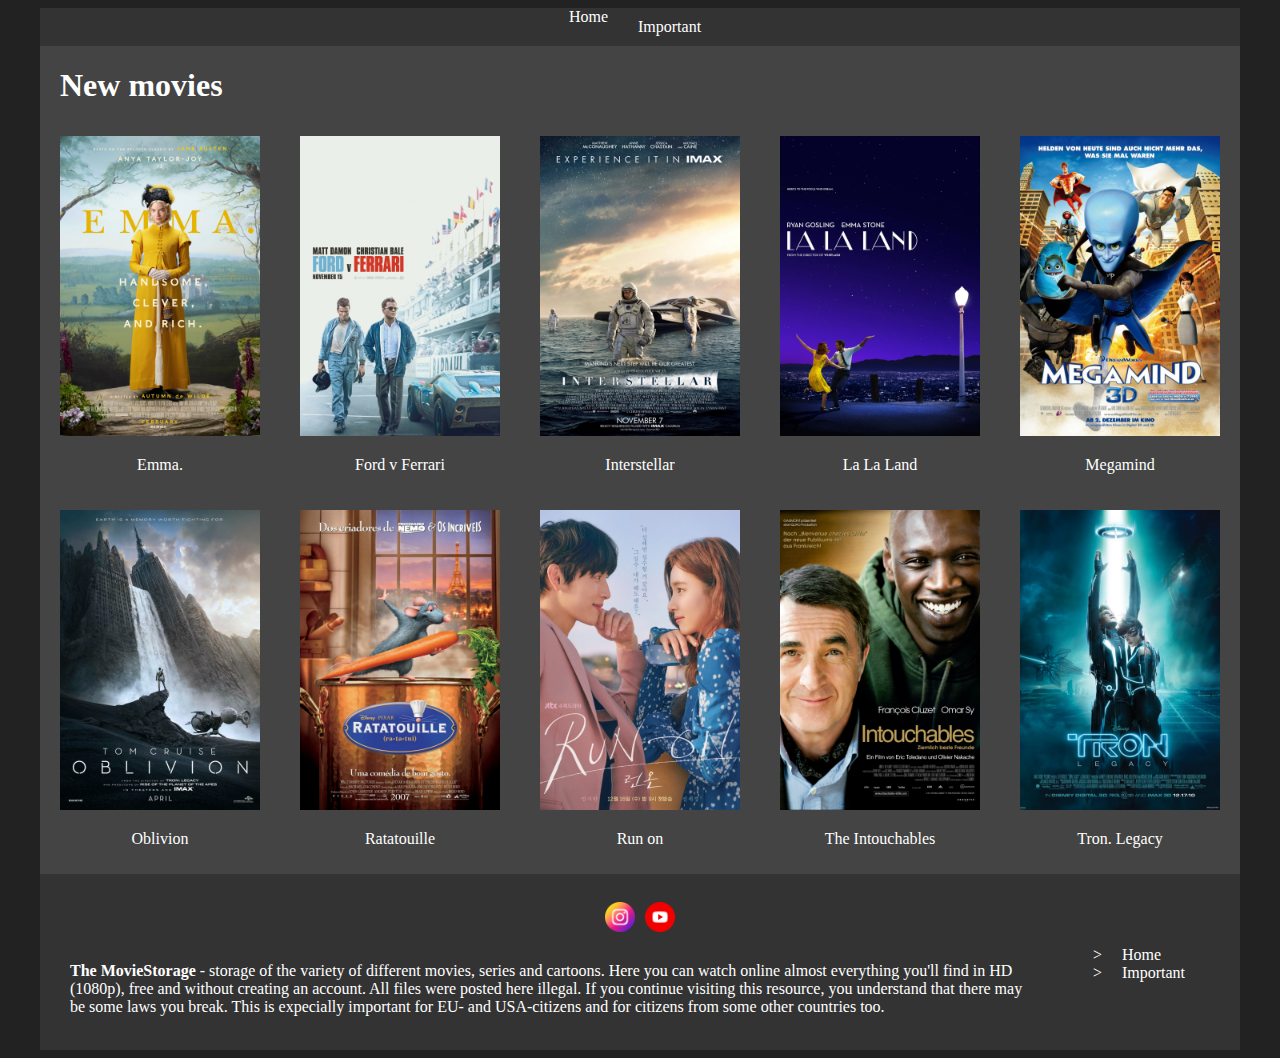
==== index.html @ 571b0d3d "Add files via upload" ====
<!DOCTYPE html>
<html lang="en">
    <head>
        <meta charset="UTF-8">
        <link href="styles.css" rel="stylesheet">
        <title>TheMS | New movies</title>
    </head>
    <body>
        <div class="container">
            <header>
                <nav>
                    <ul>
                        <il><a href="index.html">Home</a></il>
                        <li><a href="important.html" title="Various important information">Important</a></li>
                    </ul>
                </nav>
            </header>
            <main>
                <h1 class="main-h1">New movies</h1>
                <section class="listing">
                    <div class="movie">
                        <a href="movies/emma_2020.html"><img src="posters/emma_2020.png" alt="Emma. (2020)"><br><p>Emma.</p></a>
                    </div>
                    <div class="movie">
                        <a href="movies/ford_v_ferrari_2019.html"><img src="posters/ford_v_ferrari_2019.png" alt="Ford v Ferrari (2019)"><br><p>Ford v Ferrari</p></a>
                    </div>
                    <div class="movie">
                        <a href="movies/interstellar_2014.html"><img src="posters/interstellar_2014.png" alt="Interstellar (2014)"><br><p>Interstellar</p></a>
                    </div>
                    <div class="movie">
                        <a href="movies/la_la_land_2016.html"><img src="posters/la_la_land_2016.png" alt="La La Land (2016)"><br><p>La La Land</p></a>
                    </div>
                    <div class="movie">
                        <a href="cartoons/megamind_2010.html"><img src="posters/megamind_2010.png" alt="Megamind (2019)"><br><p>Megamind</p></a>
                    </div>
                    <div class="movie">
                        <a href="movies/oblivion_2013.html"><img src="posters/oblivion_2013.png" alt="Oblivion (2013)"><br><p>Oblivion</p></a>
                    </div>
                    <div class="movie">
                        <a href="cartoons/ratatouille_2007.html"><img src="posters/ratatouille_2007.png" alt="Ratatouille (2007)"><br><p>Ratatouille</p></a>
                    </div>
                    <div class="movie">
                        <a href="series/run_on_2020.html"><img src="posters/run_on_2020.png" alt="Run on (2020)"><br><p>Run on</p></a>
                    </div>
                    <div class="movie">
                        <a href="movies/the_intouchables_2011.html"><img src="posters/the_intouchables_2011.png" alt="The Intouchables (2011)"><br><p>The Intouchables</p></a>
                    </div>
                    <div class="movie">
                        <a href="movies/tron_legacy_2010.html"><img src="posters/tron_legacy_2010.png" alt="Tron. Legacy (2010)"><br><p>Tron. Legacy</p></a>
                    </div>
                </section>
            </main>
            <footer>
                <br>
                <section class="icons">
                    <div class="img-icon">
                        <a href="https://www.instagram.com/jurivikol/"><img src="icons/instagram.png"></a>
                    </div>
                    <div class="img-icon">
                        <a href="https://www.youtube.com/watch?v=GtL1huin9EE&ab_channel=CSAAInsuranceGroup%2CaAAAInsurer">
                            <img src="icons/youtube.png"></a>
                    </div>
                </section>
                <div class="sidebar-container">
                    <div class="description">
                        <p><b>The MovieStorage</b> - storage of the variety of different movies, series and cartoons. 
                            Here you can watch online almost everything you'll find in HD (1080p), free and without 
                            creating an account. All files were posted here illegal. If you continue visiting this 
                            resource, you understand that there may be some laws you break. This is expecially important 
                            for EU- and USA-citizens and for citizens from some other countries too.</p>
                    </div>
                    <div class="sidebar">
                        <nav>
                            <ul>
                                <li><a href="index.html">Home</a></li>
                                <li><a href="important.html" title="Various important information">Important</a></li>
                            </ul>
                        </nav>
                    </div>
                </div>
                <br>
            </footer>
        </div>
    </body>
</html>
---- styles.css ----
/*general*/

    body {
        background-color: #222222;
        color: #FFFFFF;
        font-family: Roboto;
    }

    a {
        color: #FFFFFF;
        text-decoration: none;
    }

        /*navigation*/
        header nav {
            background-color: #333333;
        }
        header nav ul {
            list-style: none;
            margin: 0;
            padding: 0;
            display: flex;
            justify-content: center;
        }
        header nav li {
            margin: 10px ;
        }
        header nav a {
            padding: 10px;
            border-radius: 5px;
        }
        /*navigation*/

    .container {
        max-width: 1200px;
        background-color: #444444;
        margin: 0 auto;
    }

    .main-h1 {
        margin-left: 20px;
    }

    footer {
        background-color: #333333;
    }

    .icons {
        display: flex;
        flex-wrap: wrap;
        justify-content: center;
        padding: 5px;
    }
    .img-icon {
        margin: 5px;
    }
    .img-icon img {
        width: 30px;
    }

    .description {
        margin-left: 30px;
        margin-right: 30px;
    }
    
    .sidebar-container {
        display: flex;
        justify-content: space-between;
        margin-right: 30px;
    }
    .sidebar {
        margin-left: 30px;
    }
    footer nav ul {
        list-style-type: none;
        margin: 0;
        padding-left: 0;
        
    }
    footer nav li {
        margin: 0 10px;
    }
    footer nav li::before {
        content: ">";
        margin-right: 5px;
    }
    footer nav a {
        padding: 10px 15px;
        border-radius: 5px;
    }

/*general*/

/*index*/

    .listing {
        display: flex;
        flex-wrap: wrap;
        align-items: center;
    }

    .movie {
        flex: 1 0 auto;
        margin: 10px;
        text-align: center;
    }
    .movie img {
        width: 200px;
        transition: transform 0.3s ease-in-out;
    }
    .movie img:hover {
        transform: scale(1.1);
    }

/*index*/

/*movies*/

    .movie-player {
        display: flex;
        justify-content: center;
    }
    .movie-player iframe {
        width: 1120px;
        height: 630px;
    }

    .movie-info {
        display: grid;
        grid-template-columns: auto 1fr;
        gap: 20px;
    }
    .movie-info img {
        width: 300px;
    }
    .movie-info ul {
        list-style: none;
        padding: 0;
    }
    .movie-text {
        padding: 20px;
    }

/*movies*/
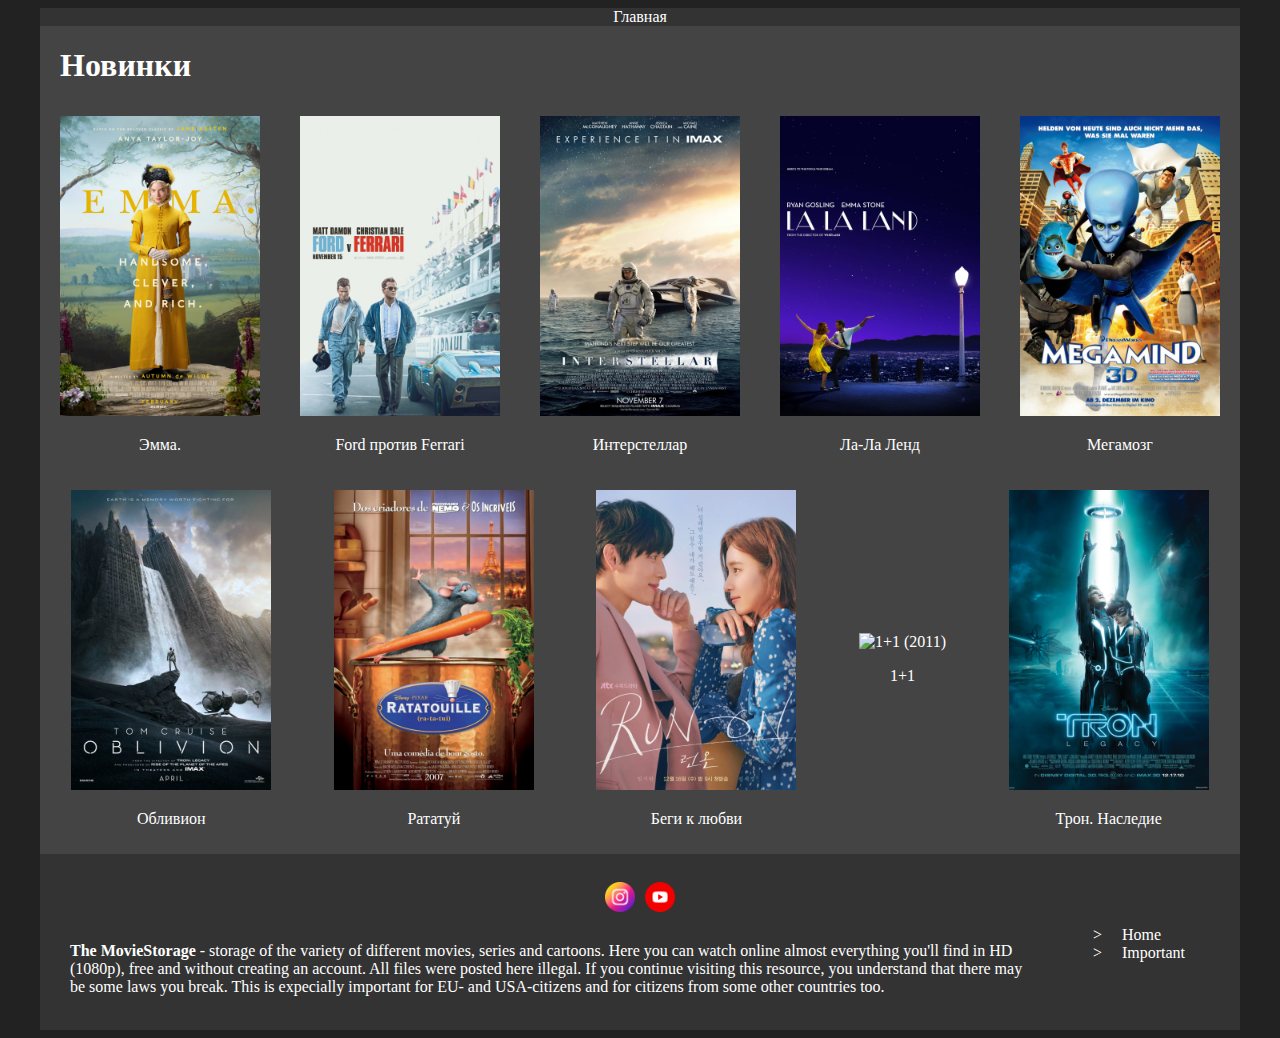
==== commit 774b9aa1: "Update index.html" ====
--- a/index.html
+++ b/index.html
@@ -1,52 +1,51 @@
 <!DOCTYPE html>
-<html lang="en">
+<html lang="ru">
     <head>
         <meta charset="UTF-8">
         <link href="styles.css" rel="stylesheet">
-        <title>TheMS | New movies</title>
+        <title>Склад Кино | Новинки</title>
     </head>
     <body>
         <div class="container">
             <header>
                 <nav>
                     <ul>
-                        <il><a href="index.html">Home</a></il>
-                        <li><a href="important.html" title="Various important information">Important</a></li>
+                        <il><a href="index.html">Главная</a></il>
                     </ul>
                 </nav>
             </header>
             <main>
-                <h1 class="main-h1">New movies</h1>
+                <h1 class="main-h1">Новинки</h1>
                 <section class="listing">
                     <div class="movie">
-                        <a href="movies/emma_2020.html"><img src="posters/emma_2020.png" alt="Emma. (2020)"><br><p>Emma.</p></a>
+                        <a href="movies/emma_2020.html"><img src="posters/emma_2020.png" alt="Эмма. (2020)"><br><p>Эмма.</p></a>
                     </div>
                     <div class="movie">
-                        <a href="movies/ford_v_ferrari_2019.html"><img src="posters/ford_v_ferrari_2019.png" alt="Ford v Ferrari (2019)"><br><p>Ford v Ferrari</p></a>
+                        <a href="movies/ford_v_ferrari_2019.html"><img src="posters/ford_v_ferrari_2019.png" alt="Ford против Ferrari (2019)"><br><p>Ford против Ferrari</p></a>
                     </div>
                     <div class="movie">
-                        <a href="movies/interstellar_2014.html"><img src="posters/interstellar_2014.png" alt="Interstellar (2014)"><br><p>Interstellar</p></a>
+                        <a href="movies/interstellar_2014.html"><img src="posters/interstellar_2014.png" alt="Интерстеллар (2014)"><br><p>Интерстеллар</p></a>
                     </div>
                     <div class="movie">
-                        <a href="movies/la_la_land_2016.html"><img src="posters/la_la_land_2016.png" alt="La La Land (2016)"><br><p>La La Land</p></a>
+                        <a href="movies/la_la_land_2016.html"><img src="posters/la_la_land_2016.png" alt="Ла-Ла Ленд (2016)"><br><p>Ла-Ла Ленд</p></a>
                     </div>
                     <div class="movie">
-                        <a href="cartoons/megamind_2010.html"><img src="posters/megamind_2010.png" alt="Megamind (2019)"><br><p>Megamind</p></a>
+                        <a href="cartoons/megamind_2010.html"><img src="posters/megamind_2010.png" alt="Мегамозг (2019)"><br><p>Мегамозг</p></a>
                     </div>
                     <div class="movie">
-                        <a href="movies/oblivion_2013.html"><img src="posters/oblivion_2013.png" alt="Oblivion (2013)"><br><p>Oblivion</p></a>
+                        <a href="movies/oblivion_2013.html"><img src="posters/oblivion_2013.png" alt="Обливион (2013)"><br><p>Обливион</p></a>
                     </div>
                     <div class="movie">
-                        <a href="cartoons/ratatouille_2007.html"><img src="posters/ratatouille_2007.png" alt="Ratatouille (2007)"><br><p>Ratatouille</p></a>
+                        <a href="cartoons/ratatouille_2007.html"><img src="posters/ratatouille_2007.png" alt="Рататуй (2007)"><br><p>Рататуй</p></a>
                     </div>
                     <div class="movie">
-                        <a href="series/run_on_2020.html"><img src="posters/run_on_2020.png" alt="Run on (2020)"><br><p>Run on</p></a>
+                        <a href="series/run_on_2020.html"><img src="posters/run_on_2020.png" alt="Беги к любви (2020)"><br><p>Беги к любви</p></a>
                     </div>
                     <div class="movie">
-                        <a href="movies/the_intouchables_2011.html"><img src="posters/the_intouchables_2011.png" alt="The Intouchables (2011)"><br><p>The Intouchables</p></a>
+                        <a href="movies/intouchables_2011.html"><img src="posters/intouchables_2011.png" alt="1+1 (2011)"><br><p>1+1</p></a>
                     </div>
                     <div class="movie">
-                        <a href="movies/tron_legacy_2010.html"><img src="posters/tron_legacy_2010.png" alt="Tron. Legacy (2010)"><br><p>Tron. Legacy</p></a>
+                        <a href="movies/tron_legacy_2010.html"><img src="posters/tron_legacy_2010.png" alt="Трон. Наследие (2010)"><br><p>Трон. Наследие</p></a>
                     </div>
                 </section>
             </main>
@@ -82,4 +81,4 @@
             </footer>
         </div>
     </body>
-</html>+</html>
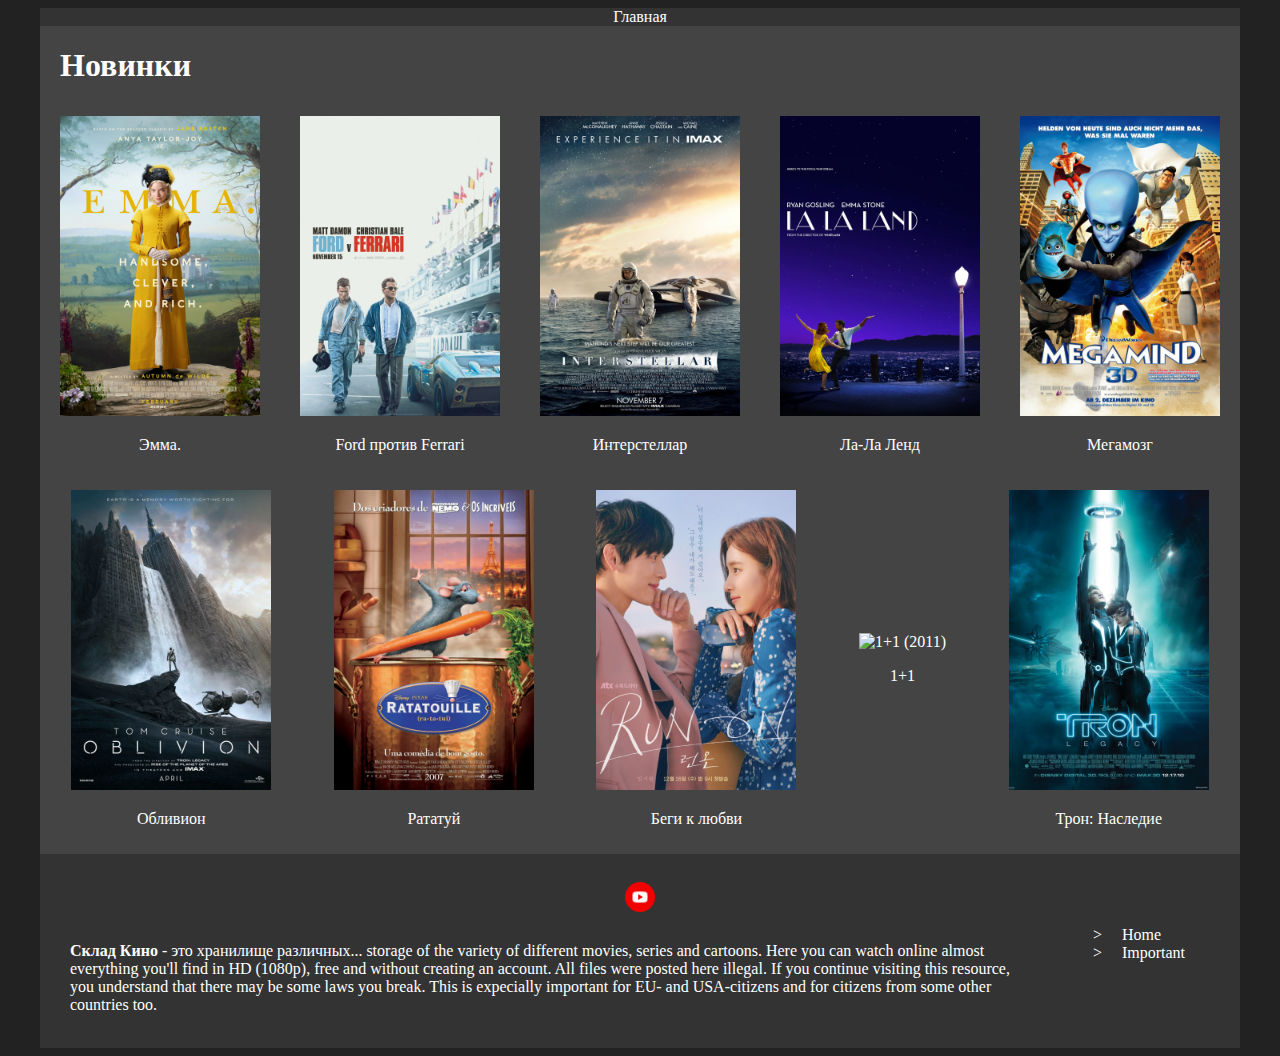
==== commit 23e669b3: "Update index.html" ====
--- a/index.html
+++ b/index.html
@@ -45,16 +45,18 @@
                         <a href="movies/intouchables_2011.html"><img src="posters/intouchables_2011.png" alt="1+1 (2011)"><br><p>1+1</p></a>
                     </div>
                     <div class="movie">
-                        <a href="movies/tron_legacy_2010.html"><img src="posters/tron_legacy_2010.png" alt="Трон. Наследие (2010)"><br><p>Трон. Наследие</p></a>
+                        <a href="movies/tron_legacy_2010.html"><img src="posters/tron_legacy_2010.png" alt="Трон: Наследие (2010)"><br><p>Трон: Наследие</p></a>
                     </div>
                 </section>
             </main>
             <footer>
                 <br>
                 <section class="icons">
+                    <!--
                     <div class="img-icon">
                         <a href="https://www.instagram.com/jurivikol/"><img src="icons/instagram.png"></a>
                     </div>
+                    -->
                     <div class="img-icon">
                         <a href="https://www.youtube.com/watch?v=GtL1huin9EE&ab_channel=CSAAInsuranceGroup%2CaAAAInsurer">
                             <img src="icons/youtube.png"></a>
@@ -62,7 +64,8 @@
                 </section>
                 <div class="sidebar-container">
                     <div class="description">
-                        <p><b>The MovieStorage</b> - storage of the variety of different movies, series and cartoons. 
+                        <p><b>Склад Кино</b> - это хранилище различных...
+                            storage of the variety of different movies, series and cartoons. 
                             Here you can watch online almost everything you'll find in HD (1080p), free and without 
                             creating an account. All files were posted here illegal. If you continue visiting this 
                             resource, you understand that there may be some laws you break. This is expecially important 
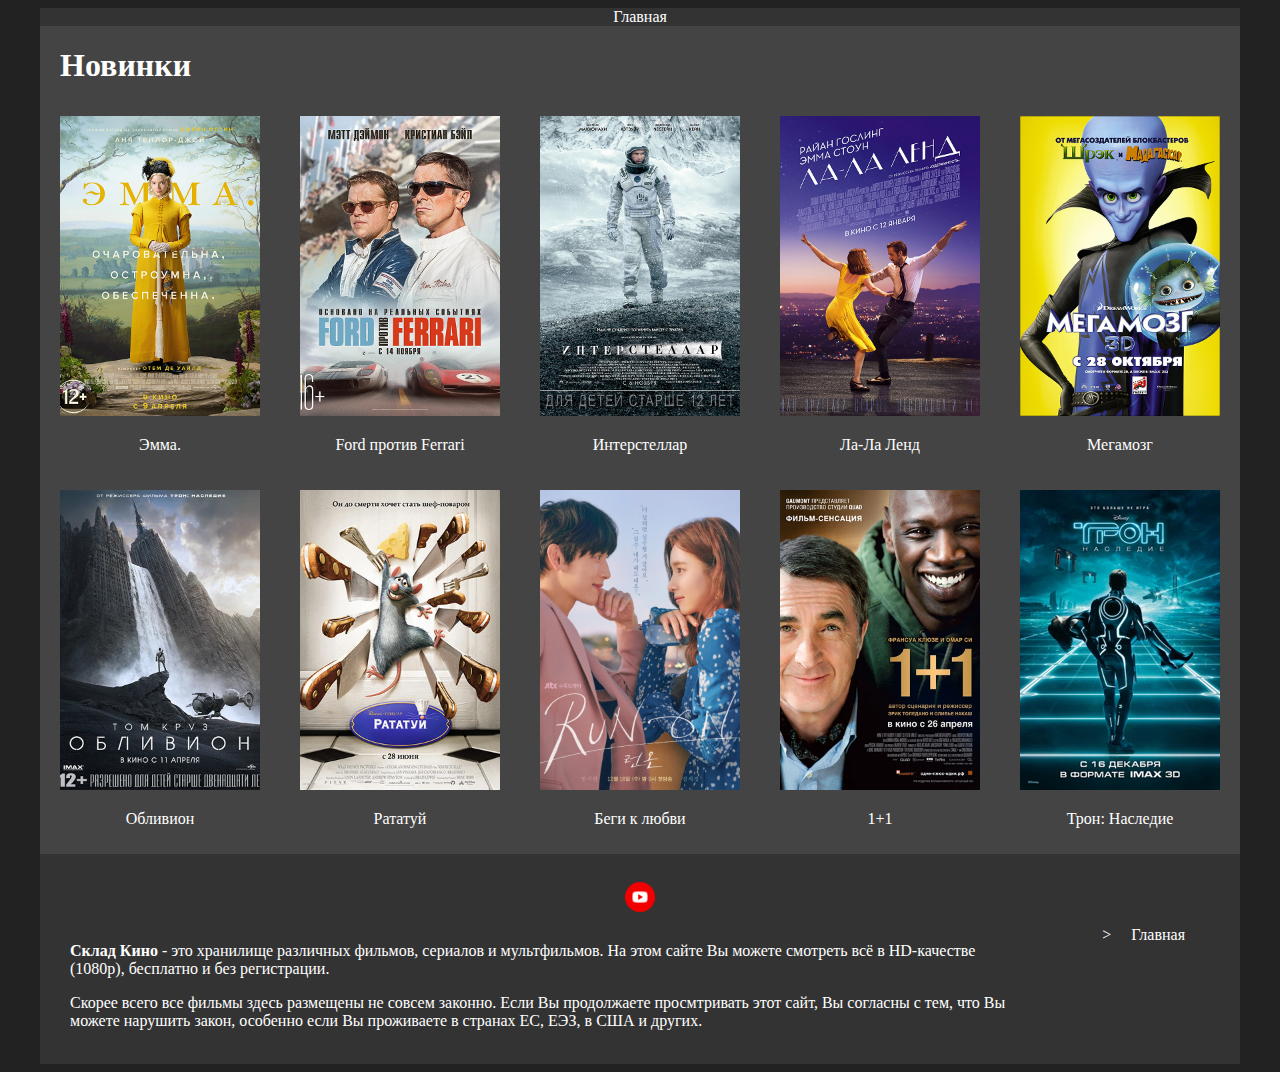
==== commit 4e4da1fd: "Add files via upload" ====
--- a/index.html
+++ b/index.html
@@ -42,7 +42,7 @@
                         <a href="series/run_on_2020.html"><img src="posters/run_on_2020.png" alt="Беги к любви (2020)"><br><p>Беги к любви</p></a>
                     </div>
                     <div class="movie">
-                        <a href="movies/intouchables_2011.html"><img src="posters/intouchables_2011.png" alt="1+1 (2011)"><br><p>1+1</p></a>
+                        <a href="movies/the_intouchables_2011.html"><img src="posters/intouchables_2011.png" alt="1+1 (2011)"><br><p>1+1</p></a>
                     </div>
                     <div class="movie">
                         <a href="movies/tron_legacy_2010.html"><img src="posters/tron_legacy_2010.png" alt="Трон: Наследие (2010)"><br><p>Трон: Наследие</p></a>
@@ -59,23 +59,26 @@
                     -->
                     <div class="img-icon">
                         <a href="https://www.youtube.com/watch?v=GtL1huin9EE&ab_channel=CSAAInsuranceGroup%2CaAAAInsurer">
-                            <img src="icons/youtube.png"></a>
+                            <img src="icons/youtube.png">
+                        </a>
                     </div>
                 </section>
                 <div class="sidebar-container">
                     <div class="description">
-                        <p><b>Склад Кино</b> - это хранилище различных...
-                            storage of the variety of different movies, series and cartoons. 
+                        <p><b>Склад Кино</b> - это хранилище различных фильмов, сериалов и мультфильмов. На этом сайте Вы можете смотреть всё в HD-качестве (1080p), бесплатно и без 
+                            регистрации.</p>
+                            <p>Скорее всего все фильмы здесь размещены не совсем законно. Если Вы продолжаете просмтривать этот сайт, Вы согласны с тем, что Вы можете нарушить закон,
+                            особенно если Вы проживаете в странах ЕС, ЕЭЗ, в США и других.
+                            <!--storage of the variety of different movies, series and cartoons. 
                             Here you can watch online almost everything you'll find in HD (1080p), free and without 
                             creating an account. All files were posted here illegal. If you continue visiting this 
                             resource, you understand that there may be some laws you break. This is expecially important 
-                            for EU- and USA-citizens and for citizens from some other countries too.</p>
+                            for EU- and USA-citizens and for citizens from some other countries too.--></p>
                     </div>
                     <div class="sidebar">
                         <nav>
                             <ul>
-                                <li><a href="index.html">Home</a></li>
-                                <li><a href="important.html" title="Various important information">Important</a></li>
+                                <li><a href="index.html">Главная</a></li>
                             </ul>
                         </nav>
                     </div>
@@ -84,4 +87,4 @@
             </footer>
         </div>
     </body>
-</html>
+</html>--- a/styles.css
+++ b/styles.css
@@ -1,144 +1,147 @@
 /*general*/
 
-    body {
-        background-color: #222222;
-        color: #FFFFFF;
-        font-family: Roboto;
-    }
+body {
+    background-color: #222222;
+    color: #FFFFFF;
+    font-family: 'Noto Sans';
+}
 
-    a {
-        color: #FFFFFF;
-        text-decoration: none;
-    }
+a {
+    color: #FFFFFF;
+    text-decoration: none;
+}
 
-        /*navigation*/
-        header nav {
-            background-color: #333333;
-        }
-        header nav ul {
-            list-style: none;
-            margin: 0;
-            padding: 0;
-            display: flex;
-            justify-content: center;
-        }
-        header nav li {
-            margin: 10px ;
-        }
-        header nav a {
-            padding: 10px;
-            border-radius: 5px;
-        }
-        /*navigation*/
-
-    .container {
-        max-width: 1200px;
-        background-color: #444444;
-        margin: 0 auto;
-    }
-
-    .main-h1 {
-        margin-left: 20px;
-    }
-
-    footer {
+    /*navigation*/
+    header nav {
         background-color: #333333;
     }
-
-    .icons {
+    header nav ul {
+        list-style: none;
+        margin: 0;
+        padding: 0;
         display: flex;
-        flex-wrap: wrap;
         justify-content: center;
-        padding: 5px;
     }
-    .img-icon {
-        margin: 5px;
+    header nav li {
+        margin: 10px ;
     }
-    .img-icon img {
-        width: 30px;
-    }
-
-    .description {
-        margin-left: 30px;
-        margin-right: 30px;
-    }
-    
-    .sidebar-container {
-        display: flex;
-        justify-content: space-between;
-        margin-right: 30px;
-    }
-    .sidebar {
-        margin-left: 30px;
-    }
-    footer nav ul {
-        list-style-type: none;
-        margin: 0;
-        padding-left: 0;
-        
-    }
-    footer nav li {
-        margin: 0 10px;
-    }
-    footer nav li::before {
-        content: ">";
-        margin-right: 5px;
-    }
-    footer nav a {
-        padding: 10px 15px;
+    header nav a {
+        padding: 10px;
         border-radius: 5px;
     }
+    /*navigation*/
+
+.container {
+    max-width: 1200px;
+    background-color: #444444;
+    margin: 0 auto;
+}
+
+.main-h1 {
+    margin-left: 20px;
+}
+
+footer {
+    background-color: #333333;
+}
+
+.icons {
+    display: flex;
+    flex-wrap: wrap;
+    justify-content: center;
+    padding: 5px;
+}
+.img-icon {
+    margin: 5px;
+}
+.img-icon img {
+    width: 30px;
+}
+
+.description {
+    margin-left: 30px;
+    margin-right: 30px;
+}
+
+.sidebar-container {
+    display: flex;
+    justify-content: space-between;
+    margin-right: 30px;
+}
+.sidebar {
+    margin-left: 30px;
+}
+footer nav ul {
+    list-style-type: none;
+    margin: 0;
+    padding-left: 0;
+    
+}
+footer nav li {
+    margin: 0 10px;
+}
+footer nav li::before {
+    content: ">";
+    margin-right: 5px;
+}
+footer nav a {
+    padding: 10px 15px;
+    border-radius: 5px;
+}
 
 /*general*/
 
 /*index*/
 
-    .listing {
-        display: flex;
-        flex-wrap: wrap;
-        align-items: center;
-    }
+.listing {
+    display: flex;
+    flex-wrap: wrap;
+    align-items: center;
+}
 
-    .movie {
-        flex: 1 0 auto;
-        margin: 10px;
-        text-align: center;
-    }
-    .movie img {
-        width: 200px;
-        transition: transform 0.3s ease-in-out;
-    }
-    .movie img:hover {
-        transform: scale(1.1);
-    }
+.movie {
+    flex: 1 0 auto;
+    margin: 10px;
+    text-align: center;
+}
+.movie img {
+    width: 200px;
+    transition: transform 0.3s ease-in-out;
+}
+.movie img:hover {
+    transform: scale(1.1);
+}
 
 /*index*/
 
 /*movies*/
 
-    .movie-player {
-        display: flex;
-        justify-content: center;
-    }
-    .movie-player iframe {
-        width: 1120px;
-        height: 630px;
-    }
+.movie-player {
+    display: flex;
+    justify-content: center;
+}
+.movie-player iframe {
+    width: 1120px;
+    height: 630px;
+}
 
-    .movie-info {
-        display: grid;
-        grid-template-columns: auto 1fr;
-        gap: 20px;
-    }
-    .movie-info img {
-        width: 300px;
-    }
-    .movie-info ul {
-        list-style: none;
-        padding: 0;
-    }
-    .movie-text {
-        padding: 20px;
-    }
+.movie-info {
+    display: grid;
+    grid-template-columns: auto 1fr;
+    gap: 20px;
+}
+.movie-info img {
+    width: 300px;
+}
+.movie-info ul {
+    list-style: none;
+    padding: 0;
+}
+.movie-text {
+    padding: 20px;
+}
 
+h2 {
+    margin-left: 20px;
+}
 /*movies*/